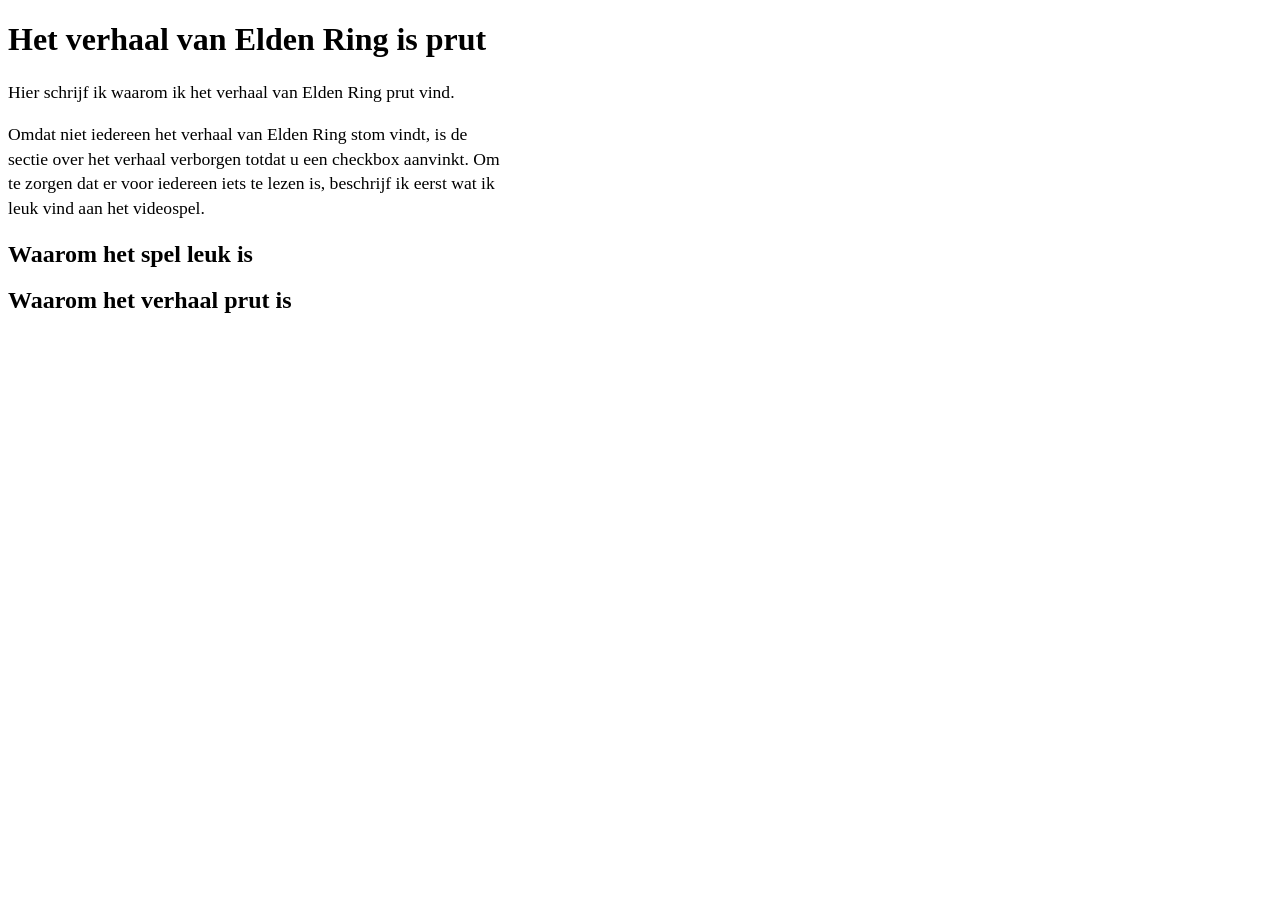
==== elden-ring-prutverhaal.html @ 3e4276e7 "#7 - Het begin van het html-bestand en nieuwe style-bestanden" ====
<!DOCTYPE html>
<html lang="nl">

<head>
    <meta charset="UTF-8">
    <meta name="viewport" content="width=device-width, initial-scale=1.0">
    <title>Het prutverhaal van Elden Ring</title>
    <link rel="stylesheet" href="styles/remedie.css">
    <link rel="stylesheet" href="styles/style2.css">
</head>

<body>

    <main>
        <h1>Het verhaal van Elden Ring is prut</h1>

        <p>Hier schrijf ik waarom ik het verhaal van Elden Ring prut vind.</p>

        <p>
            Omdat niet iedereen het verhaal van Elden Ring stom vindt, is de sectie over het verhaal
            verborgen totdat u een checkbox aanvinkt. Om te zorgen dat er voor iedereen iets te lezen is, beschrijf
            ik eerst wat ik leuk vind aan het videospel.
        </p>

        <section>
            <h2>Waarom het spel leuk is</h2>
        </section>

        <section>
            <h2>Waarom het verhaal prut is</h2>
        </section>

    </main>
</body>
---- styles/remedie.css ----
*,
*::before,
*::after {
    box-sizing: border-box;
}

html {
    color-scheme: light dark;
}

img,
svg {
    display: block;
    max-width: 100%;
}
---- styles/style2.css ----
p {
    max-width: 28em;
    line-height: 1.4;
    font-size: 1.1rem;
}
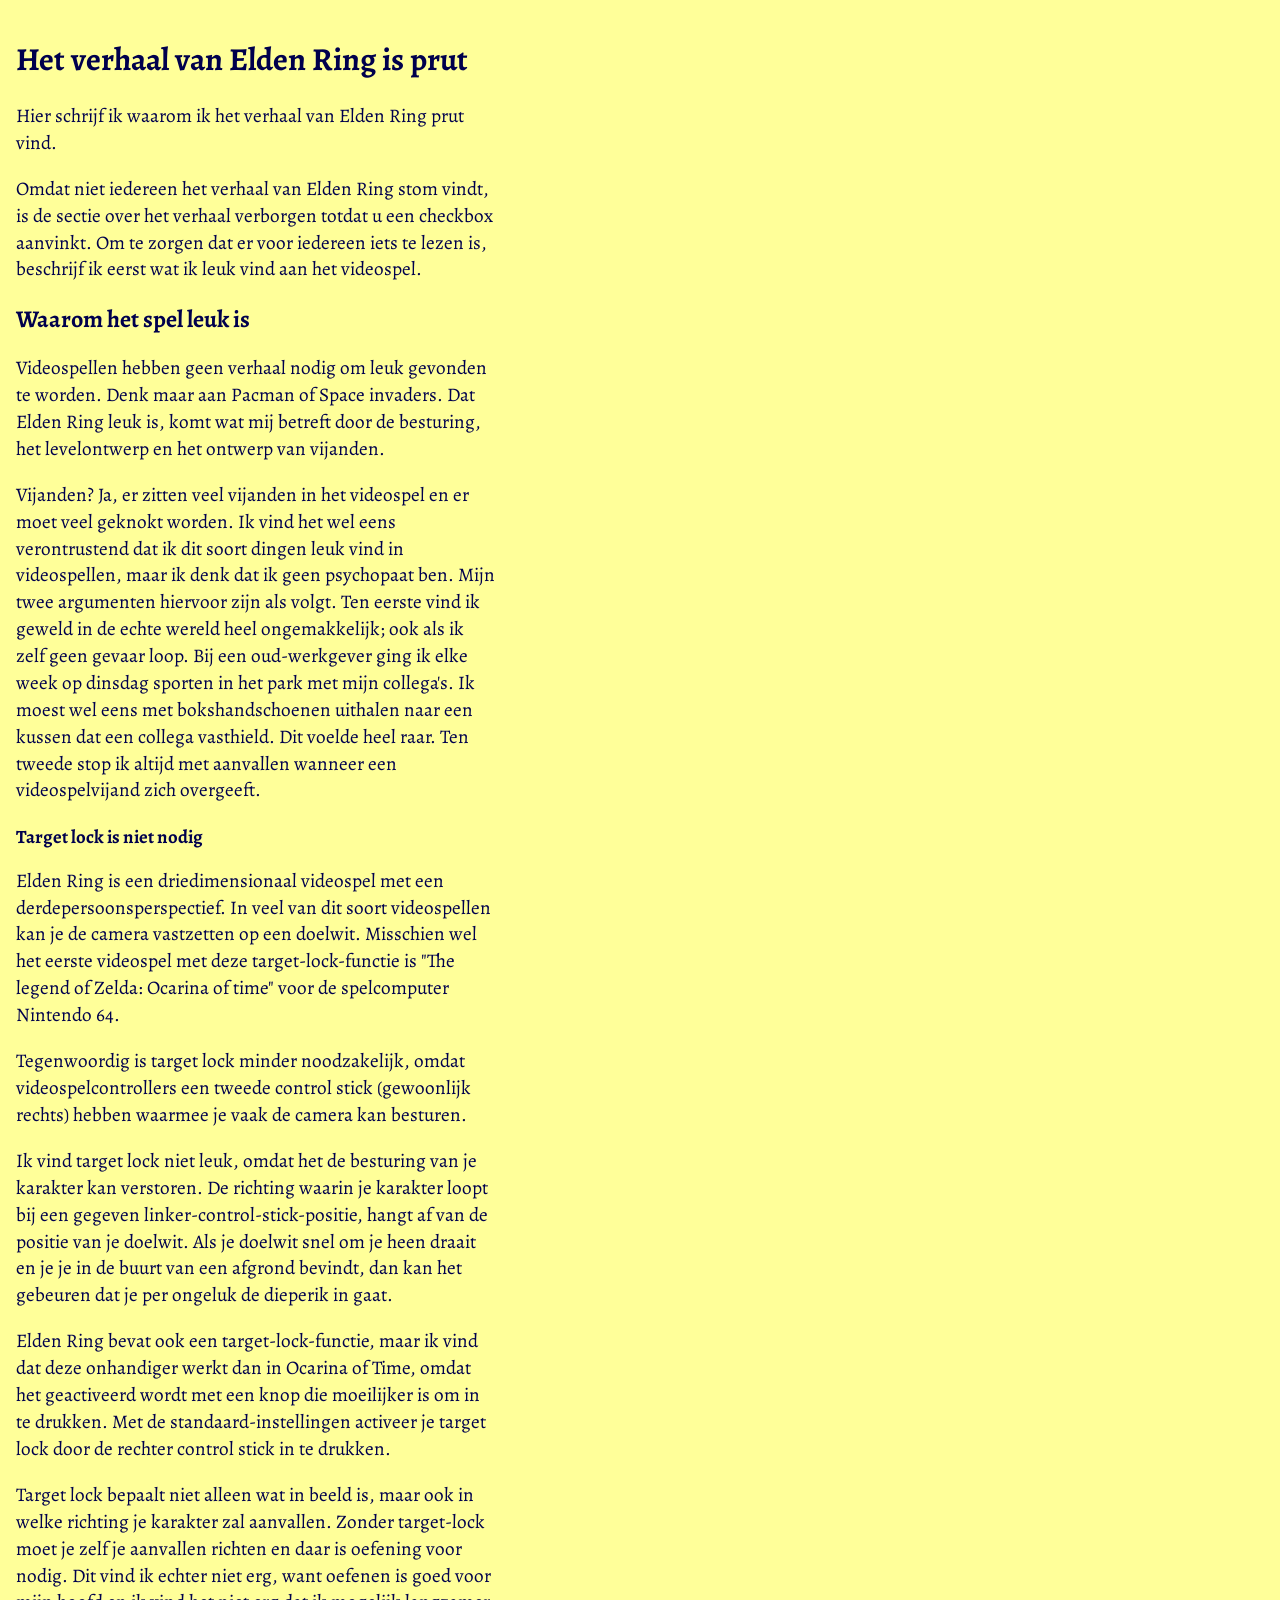
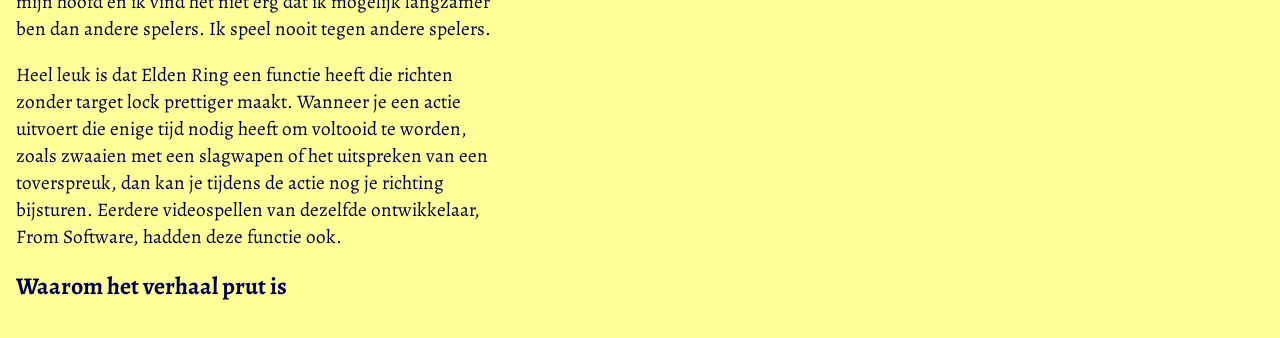
==== commit 8ae96e21: "#7 - Betere max-width van alinea's; stukje over target lock" ====
--- a/elden-ring-prutverhaal.html
+++ b/elden-ring-prutverhaal.html
@@ -18,12 +18,69 @@
 
         <p>
             Omdat niet iedereen het verhaal van Elden Ring stom vindt, is de sectie over het verhaal
-            verborgen totdat u een checkbox aanvinkt. Om te zorgen dat er voor iedereen iets te lezen is, beschrijf
+            verborgen totdat u een checkbox aanvinkt. Om te zorgen dat er voor iedereen iets te
+            lezen is, beschrijf
             ik eerst wat ik leuk vind aan het videospel.
         </p>
 
         <section>
             <h2>Waarom het spel leuk is</h2>
+
+            <p>Videospellen hebben geen verhaal nodig om leuk gevonden te worden. Denk maar aan
+                Pacman of Space invaders. Dat Elden Ring leuk is, komt wat mij betreft door de
+                besturing, het levelontwerp en het ontwerp van vijanden.
+            </p>
+
+            <p>Vijanden? Ja, er zitten veel vijanden in het videospel en er moet veel geknokt
+                worden. Ik vind het wel eens verontrustend dat ik dit soort dingen leuk vind in
+                videospellen, maar ik denk dat ik geen psychopaat ben. Mijn twee argumenten hiervoor
+                zijn als volgt. Ten eerste vind ik geweld in de echte wereld heel ongemakkelijk; ook
+                als ik zelf geen gevaar loop. Bij een oud-werkgever ging ik elke week op dinsdag
+                sporten in het park met mijn collega's. Ik moest wel eens met bokshandschoenen
+                uithalen naar een kussen dat een collega vasthield. Dit voelde heel raar. Ten tweede
+                stop ik altijd met aanvallen wanneer een videospelvijand zich overgeeft.
+            </p>
+
+            <section>
+                <h3>Target lock is niet nodig</h3>
+
+                <p>Elden Ring is een driedimensionaal videospel met een derdepersoonsperspectief. In
+                    veel van dit soort videospellen kan je de camera vastzetten op een doelwit.
+                    Misschien wel het eerste videospel met deze target-lock-functie is "The legend
+                    of Zelda: Ocarina of time" voor de spelcomputer Nintendo 64.
+                </p>
+                <p>Tegenwoordig is target lock minder noodzakelijk, omdat videospelcontrollers een
+                    tweede control stick (gewoonlijk rechts) hebben waarmee je vaak de camera kan
+                    besturen.
+                </p>
+                <p>Ik vind target lock niet leuk, omdat het de besturing van je karakter kan
+                    verstoren. De richting waarin je karakter loopt bij een gegeven
+                    linker-control-stick-positie, hangt af van de positie van je doelwit. Als je
+                    doelwit snel om je heen draait en je je in de buurt van een afgrond bevindt, dan
+                    kan het gebeuren dat je per ongeluk de dieperik in gaat.
+                </p>
+                <p>Elden Ring bevat ook een target-lock-functie, maar ik vind dat deze onhandiger
+                    werkt dan in Ocarina of Time, omdat het geactiveerd wordt met een knop die
+                    moeilijker is om in te drukken. Met de standaard-instellingen activeer je target
+                    lock door de rechter control stick in te drukken.
+                </p>
+                <p>Target lock bepaalt niet alleen wat in beeld is, maar ook in welke richting je
+                    karakter zal aanvallen. Zonder target-lock moet je zelf je aanvallen richten en
+                    daar is oefening voor nodig. Dit vind ik echter niet erg, want oefenen is goed
+                    voor mijn hoofd en ik vind het niet erg dat ik mogelijk langzamer ben dan andere
+                    spelers. Ik speel nooit tegen andere spelers.
+                </p>
+                <p>Heel leuk is dat Elden Ring een functie heeft die richten zonder target lock
+                    prettiger maakt. Wanneer je een actie uitvoert die enige tijd nodig heeft om
+                    voltooid te worden, zoals zwaaien met een slagwapen of het uitspreken van een
+                    toverspreuk, dan kan je tijdens de actie nog je richting bijsturen. Eerdere
+                    videospellen van dezelfde ontwikkelaar, From Software, hadden deze functie ook.
+                </p>
+            </section>
+
+
+
+
         </section>
 
         <section>
--- a/styles/style2.css
+++ b/styles/style2.css
@@ -1,5 +1,62 @@
-p {
-    max-width: 28em;
+/*Een ander letterype wordt ingeladen: Alegreya.*/
+@font-face {
+    font-family: "Alegreya";
+    font-style: normal;
+
+    /*Dit zorgt ervoor dat alle cijfers even hoog en even breed zijn.*/
+    font-feature-settings: "lnum", "tnum";
+    src: url("../assets/fonts/Alegreya-Regular.ttf");
+}
+
+/*De italic-versie van Alegreya*/
+@font-face {
+    font-family: "Alegreya";
+    font-style: italic;
+    src: url("../assets/fonts/Alegreya-Italic.ttf");
+}
+
+html {
+    --kleurhoek: 240deg;
+    --tekstgrootte-standaard: 1.2rem;
+
+    --tekstkleur: light-dark(hsl(var(--kleurhoek) 100% 15%),
+            hsl(calc(var(--kleurhoek) - 180deg) 100% 80%));
+
+    --achtergrondkleur: light-dark(
+            hsl(calc(var(--kleurhoek) - 180deg) 100% 80%),
+            hsl(var(--kleurhoek) 100% 15%));
+
+    @media (prefers-contrast: more) {
+        --tekstkleur: light-dark(black, white);
+        --achtergrondkleur: light-dark(white, black);
+    }
+
+    font-family: "Alegreya";
+}
+
+body {
+    background-color: var(--achtergrondkleur);
+    color: var(--tekstkleur);
+
+    margin: 0;
+    padding: 1rem;
+}
+
+p,
+ul,
+label,
+textarea,
+button {
     line-height: 1.4;
-    font-size: 1.1rem;
+    font-size: var(--tekstgrootte-standaard);
+}
+
+p,
+textarea {
+    max-width: 25em;
+}
+
+textarea,
+button {
+    font-family: "Alegreya";
 }
